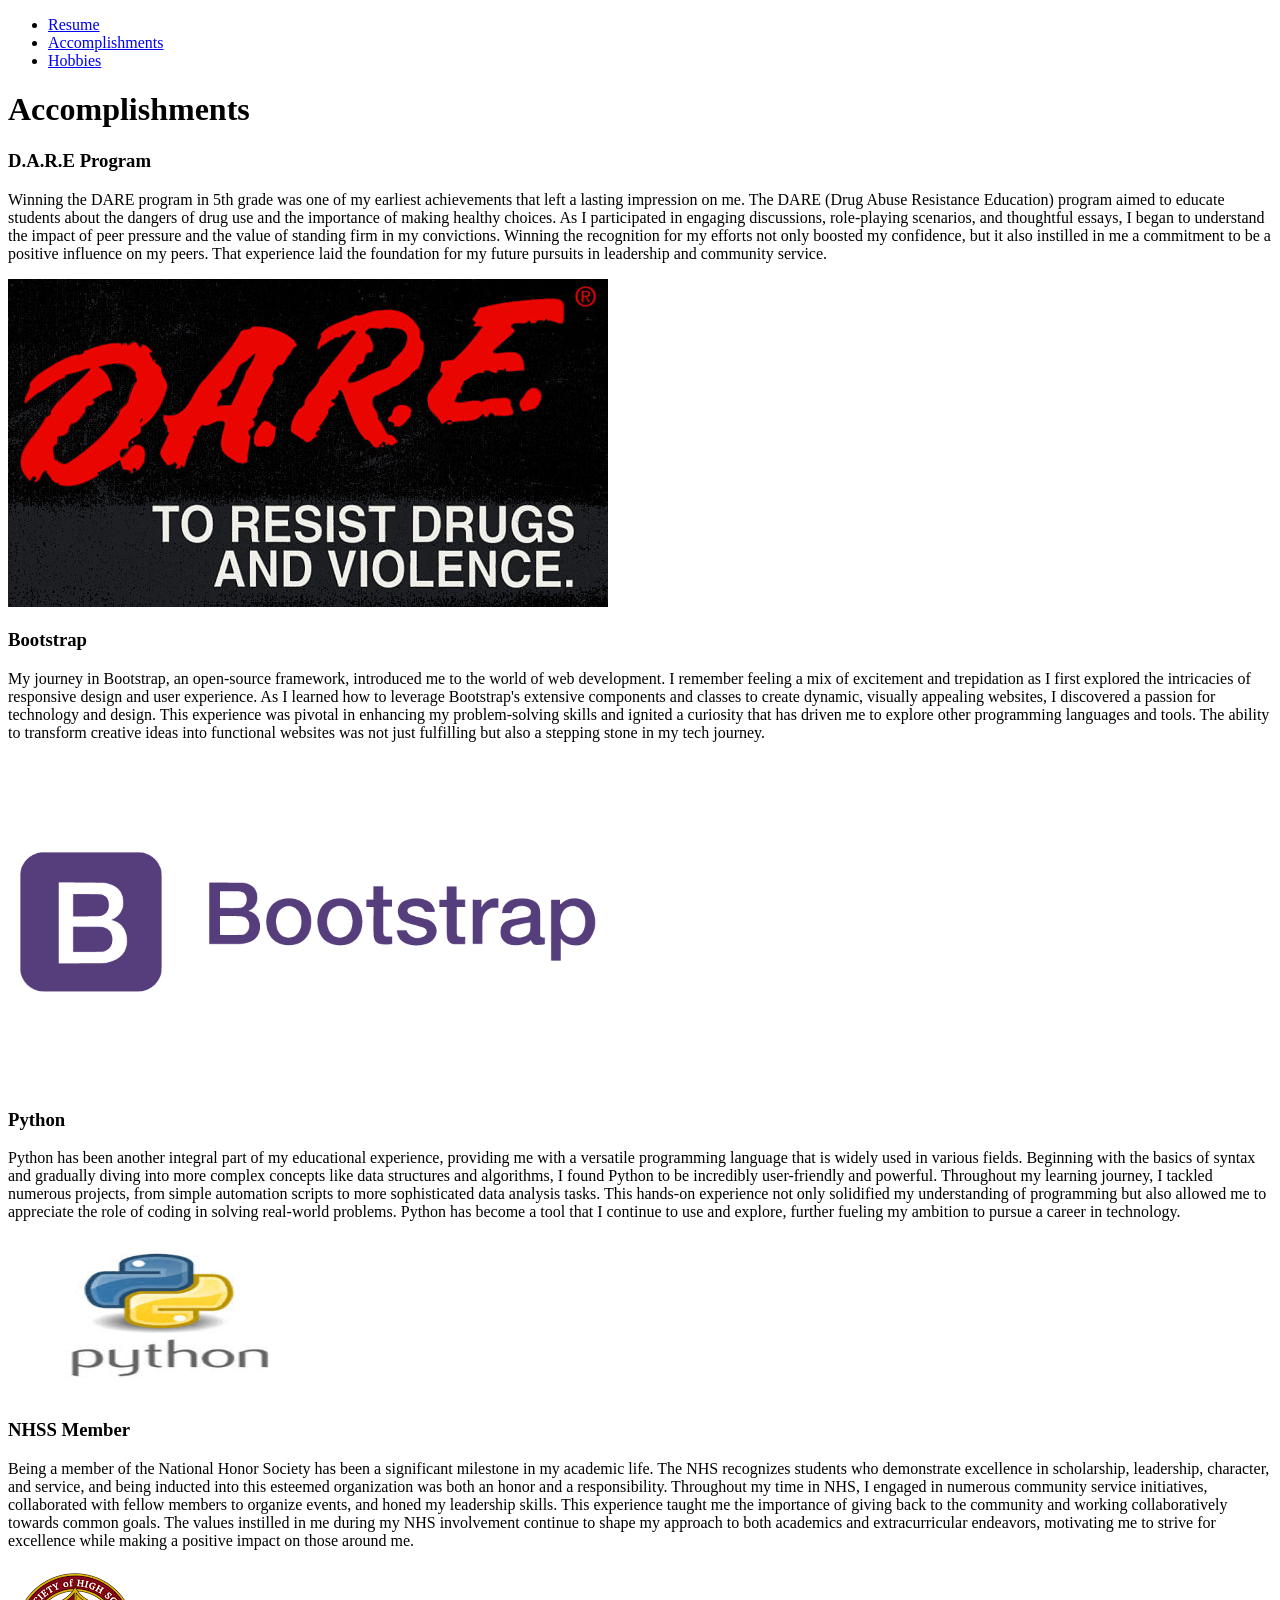
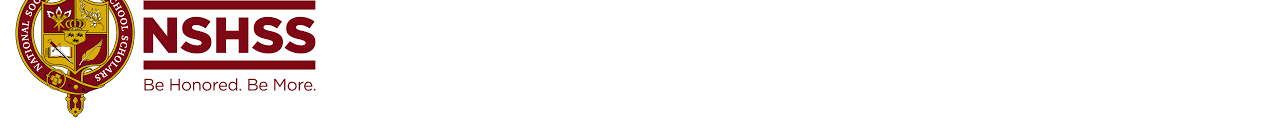
==== accomplishments.html @ 3e303a35 "Update image links and image sizing" ====
<!DOCTYPE html>
<html lang="en">

<head>
  <meta charset="utf-8">
  <title>Accomplishments - Arnisha Mishra</title>
</head>

<body>
  <ul>
    <li><a href="index.html">Resume</a></li>
    <li><a href="accomplishments.html">Accomplishments</a></li>
    <li><a href="hobbies.html">Hobbies</a></li>
  </ul>
  <h1>Accomplishments</h1>

  <section>
    <h3>D.A.R.E Program</h3>
    <p>Winning the DARE program in 5th grade was one of my earliest achievements that left a lasting impression on
      me. The DARE (Drug Abuse Resistance Education) program aimed to educate students about the dangers of drug
      use and the importance of making healthy choices. As I participated in engaging discussions, role-playing
      scenarios, and thoughtful essays, I began to understand the impact of peer pressure and the value of
      standing firm in my convictions. Winning the recognition for my efforts not only boosted my confidence, but
      it also instilled in me a commitment to be a positive influence on my peers. That experience laid the
      foundation for my future pursuits in leadership and community service.</p>
    <img src="images/dare-logo.jpg" alt="Red D.A.R.E logo with a black background" width="600" height="328">
  </section>

  <section>
    <h3>Bootstrap</h3>
    <p>My journey in Bootstrap, an open-source framework, introduced me to the world of web development. I remember
      feeling a mix of excitement and trepidation as I first explored the intricacies of responsive design and
      user experience. As I learned how to leverage Bootstrap's extensive components and classes to create
      dynamic, visually appealing websites, I discovered a passion for technology and design. This experience was
      pivotal in enhancing my problem-solving skills and ignited a curiosity that has driven me to explore other
      programming languages and tools. The ability to transform creative ideas into functional websites was not
      just fulfilling but also a stepping stone in my tech journey.</p>
    <img src="images/bootstrap-logo.jpg" alt="Bootstrap logo featuring a b and a purple box" width="600" height="328">
  </section>

  <section>
    <h3>Python</h3>
    <p>Python has been another integral part of my educational experience, providing me with a versatile programming
      language that is widely used in various fields. Beginning with the basics of syntax and gradually diving
      into more complex concepts like data structures and algorithms, I found Python to be incredibly
      user-friendly and powerful. Throughout my learning journey, I tackled numerous projects, from simple
      automation scripts to more sophisticated data analysis tasks. This hands-on experience not only solidified
      my understanding of programming but also allowed me to appreciate the role of coding in solving real-world
      problems. Python has become a tool that I continue to use and explore, further fueling my ambition to pursue
      a career in technology.</p>
    <img src="images/python-logo.jpg" alt="Python logo featuring two intertwined snakes in blue and yellow" width="318" height="159">
  </section>

  <section>
    <h3>NHSS Member</h3>
    <p>Being a member of the National Honor Society has been a significant milestone in my academic life. The NHS
      recognizes students who demonstrate excellence in scholarship, leadership, character, and service, and being
      inducted into this esteemed organization was both an honor and a responsibility. Throughout my time in NHS,
      I engaged in numerous community service initiatives, collaborated with fellow members to organize events,
      and honed my leadership skills. This experience taught me the importance of giving back to the community and
      working collaboratively towards common goals. The values instilled in me during my NHS involvement continue
      to shape my approach to both academics and extracurricular endeavors, motivating me to strive for excellence
      while making a positive impact on those around me.</p>
    <img src="images/nhss-logo.jpg" alt="NHSS logo with maroon and gold" width="318" height="159">
  </section>

</body>
</html>
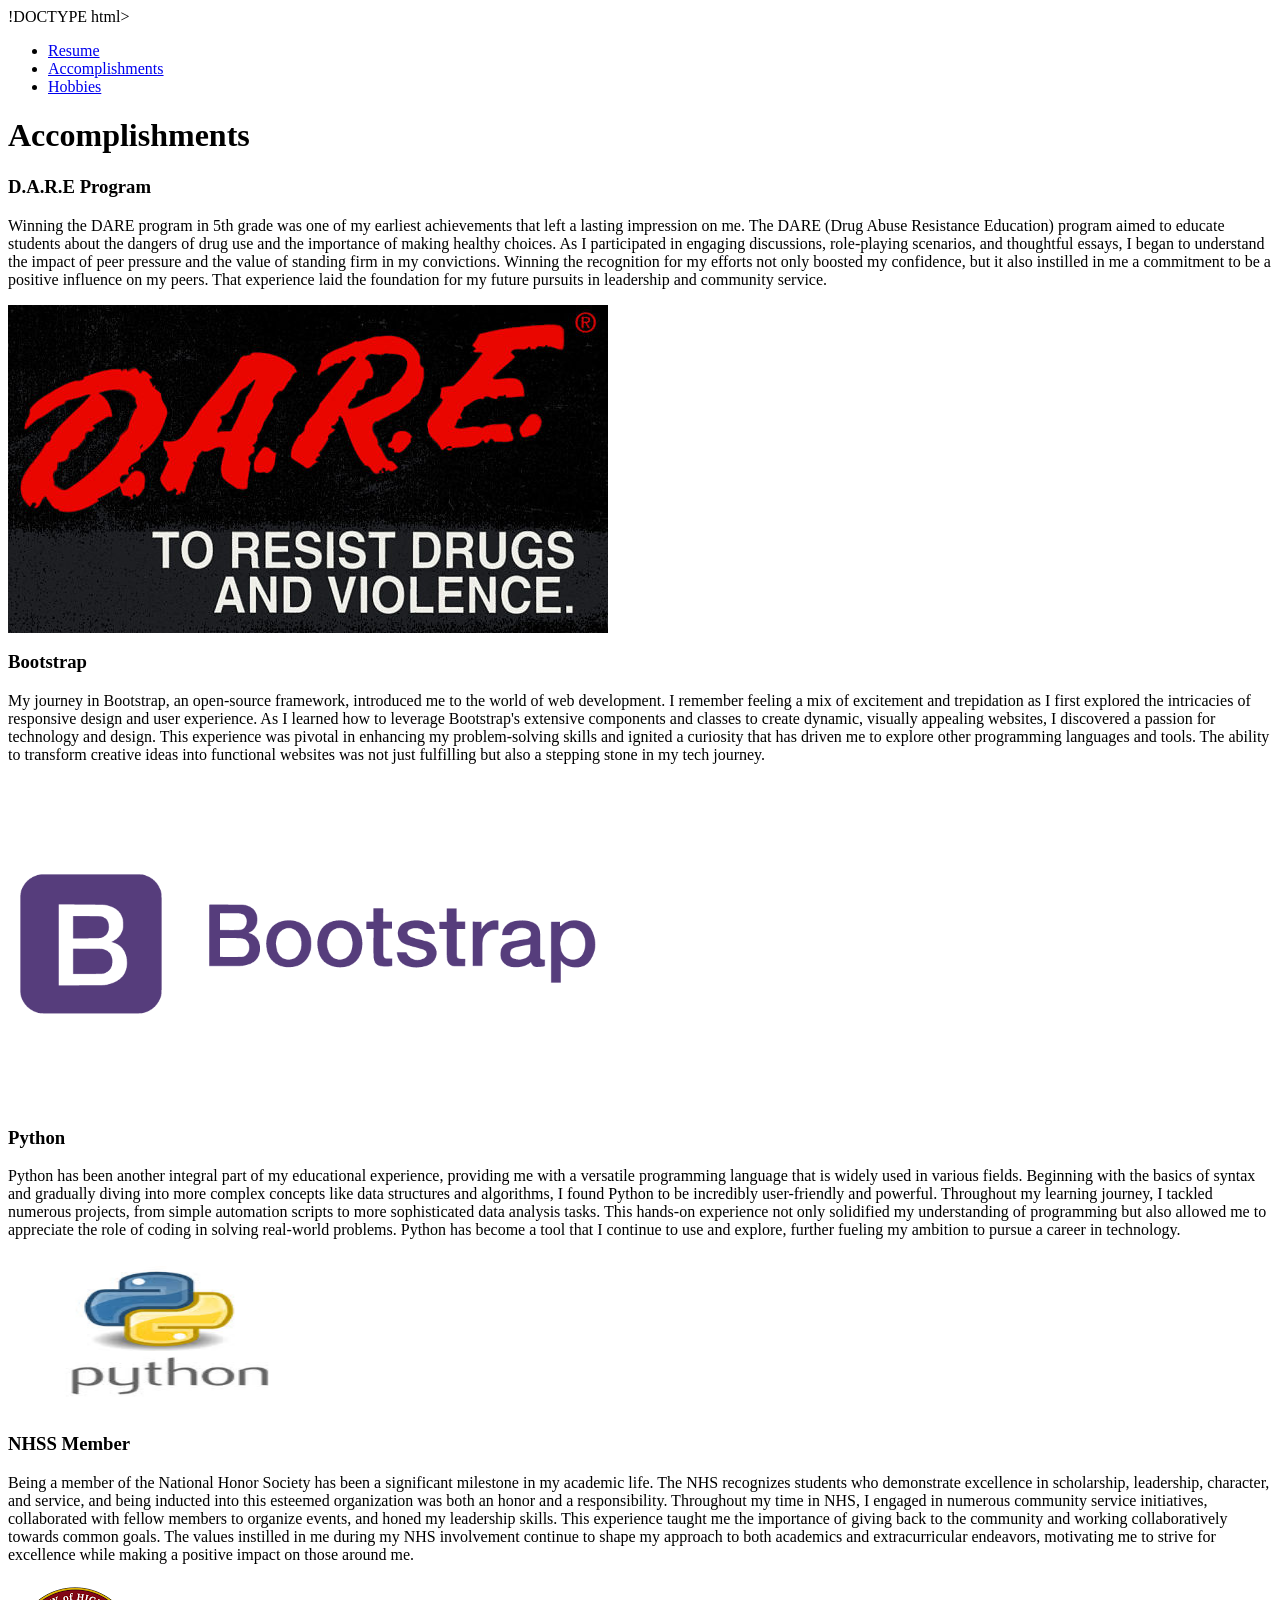
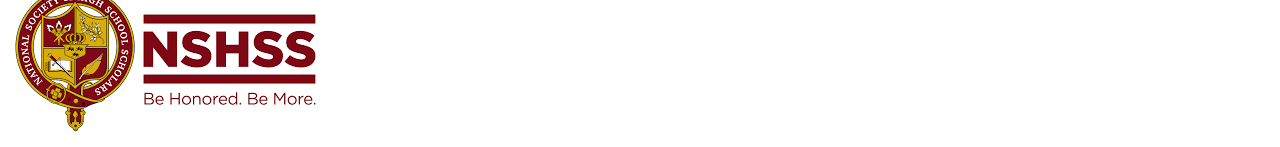
==== commit a9ab54c3: "update formatting" ====
--- a/accomplishments.html
+++ b/accomplishments.html
@@ -1,11 +1,10 @@
-<!DOCTYPE html>
+!DOCTYPE html>
 <html lang="en">
 
 <head>
   <meta charset="utf-8">
   <title>Accomplishments - Arnisha Mishra</title>
 </head>
-
 <body>
   <ul>
     <li><a href="index.html">Resume</a></li>
@@ -48,7 +47,8 @@
       my understanding of programming but also allowed me to appreciate the role of coding in solving real-world
       problems. Python has become a tool that I continue to use and explore, further fueling my ambition to pursue
       a career in technology.</p>
-    <img src="images/python-logo.jpg" alt="Python logo featuring two intertwined snakes in blue and yellow" width="318" height="159">
+    <img src="images/python-logo.jpg" alt="Python logo featuring two intertwined snakes in blue and yellow" width="318"
+      height="159">
   </section>
 
   <section>
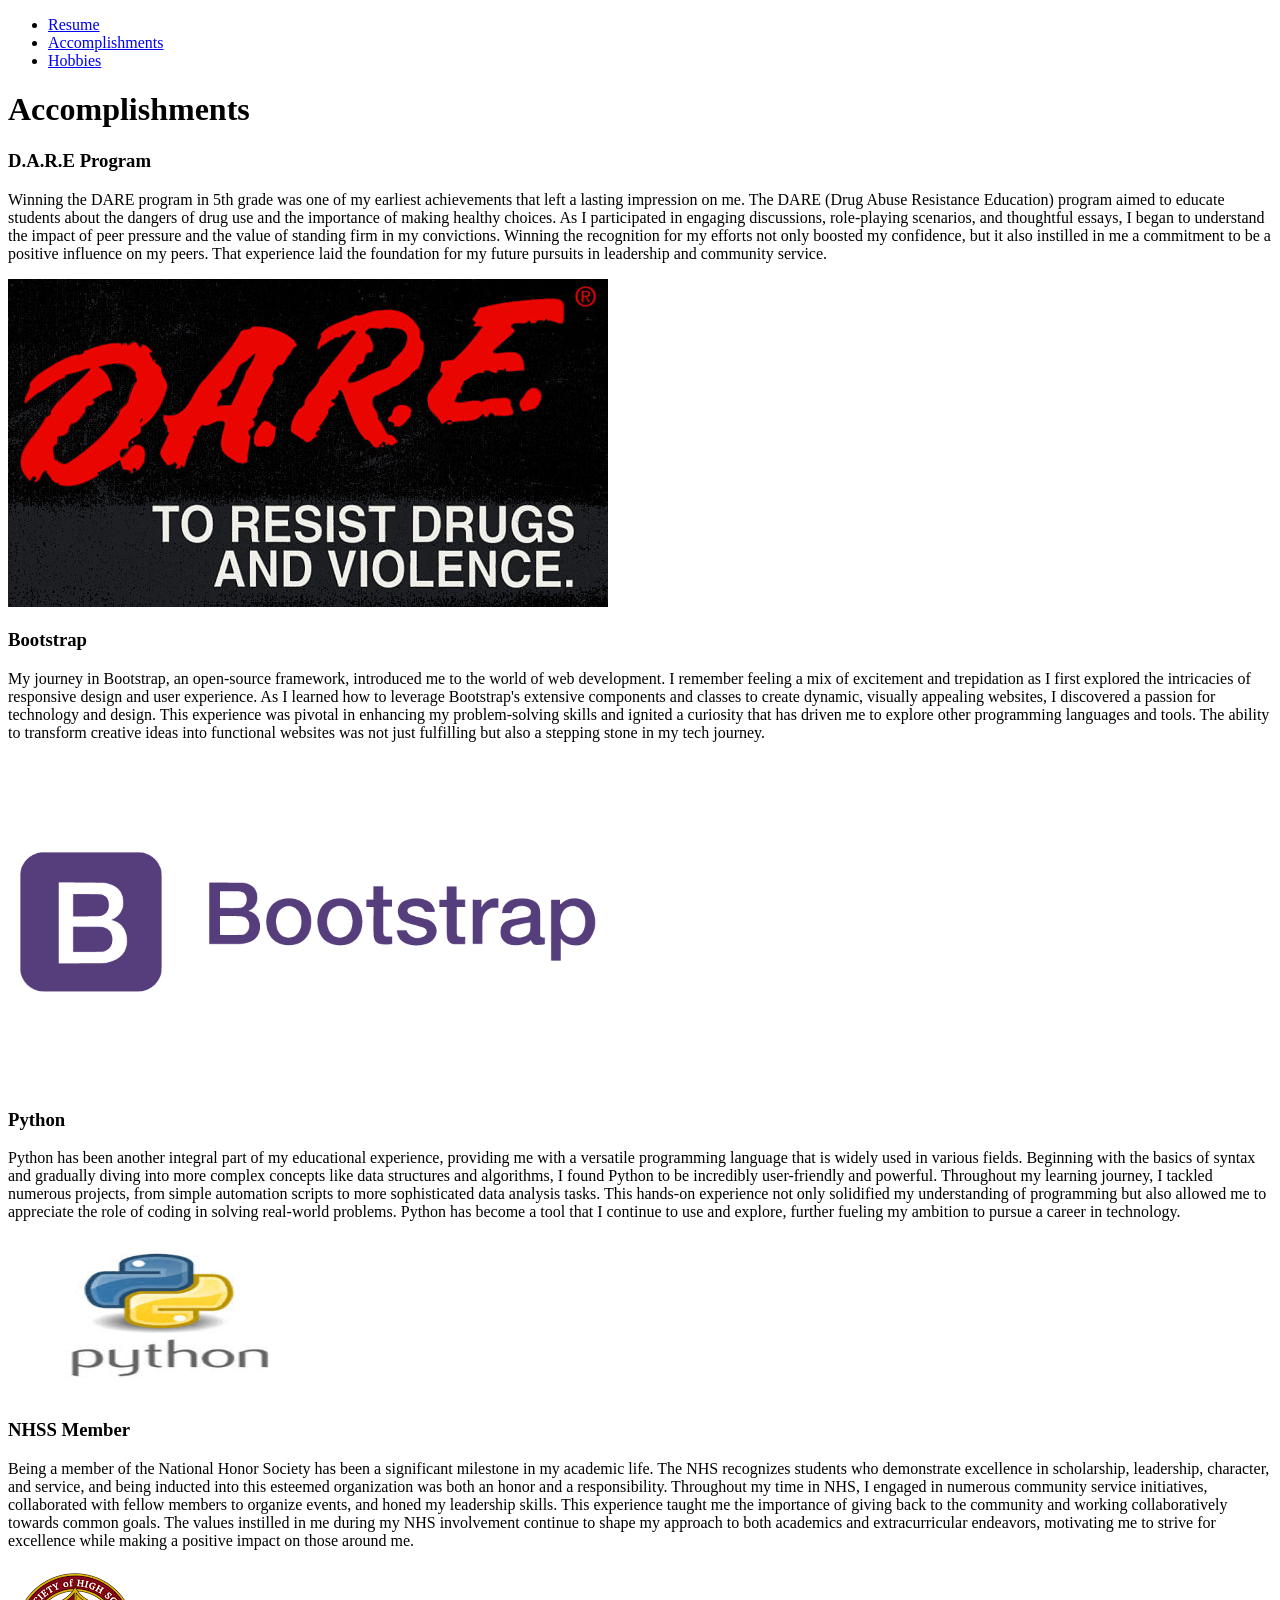
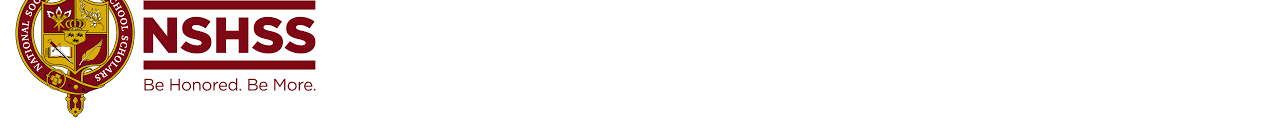
==== commit bccbb57a: "added tag syntax to DOCTYPE" ====
--- a/accomplishments.html
+++ b/accomplishments.html
@@ -1,4 +1,4 @@
-!DOCTYPE html>
+<!DOCTYPE html>
 <html lang="en">
 
 <head>
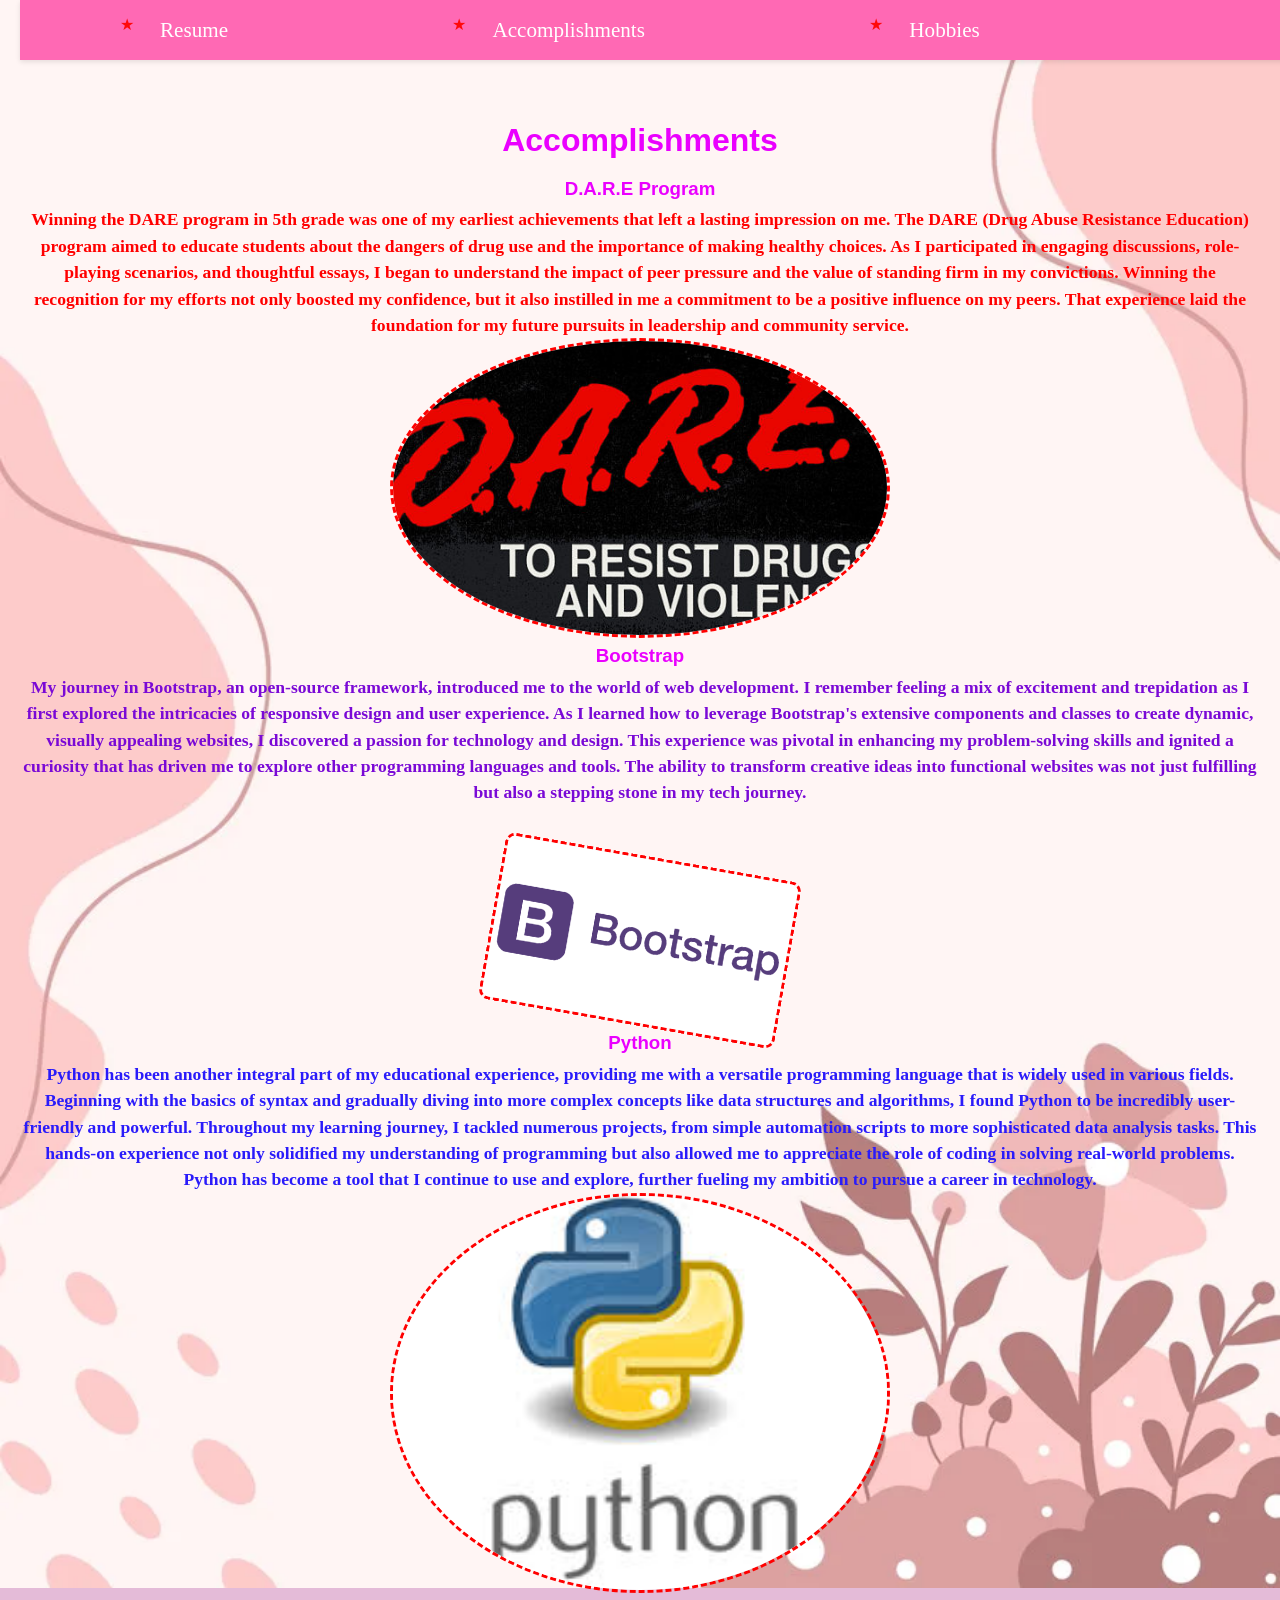
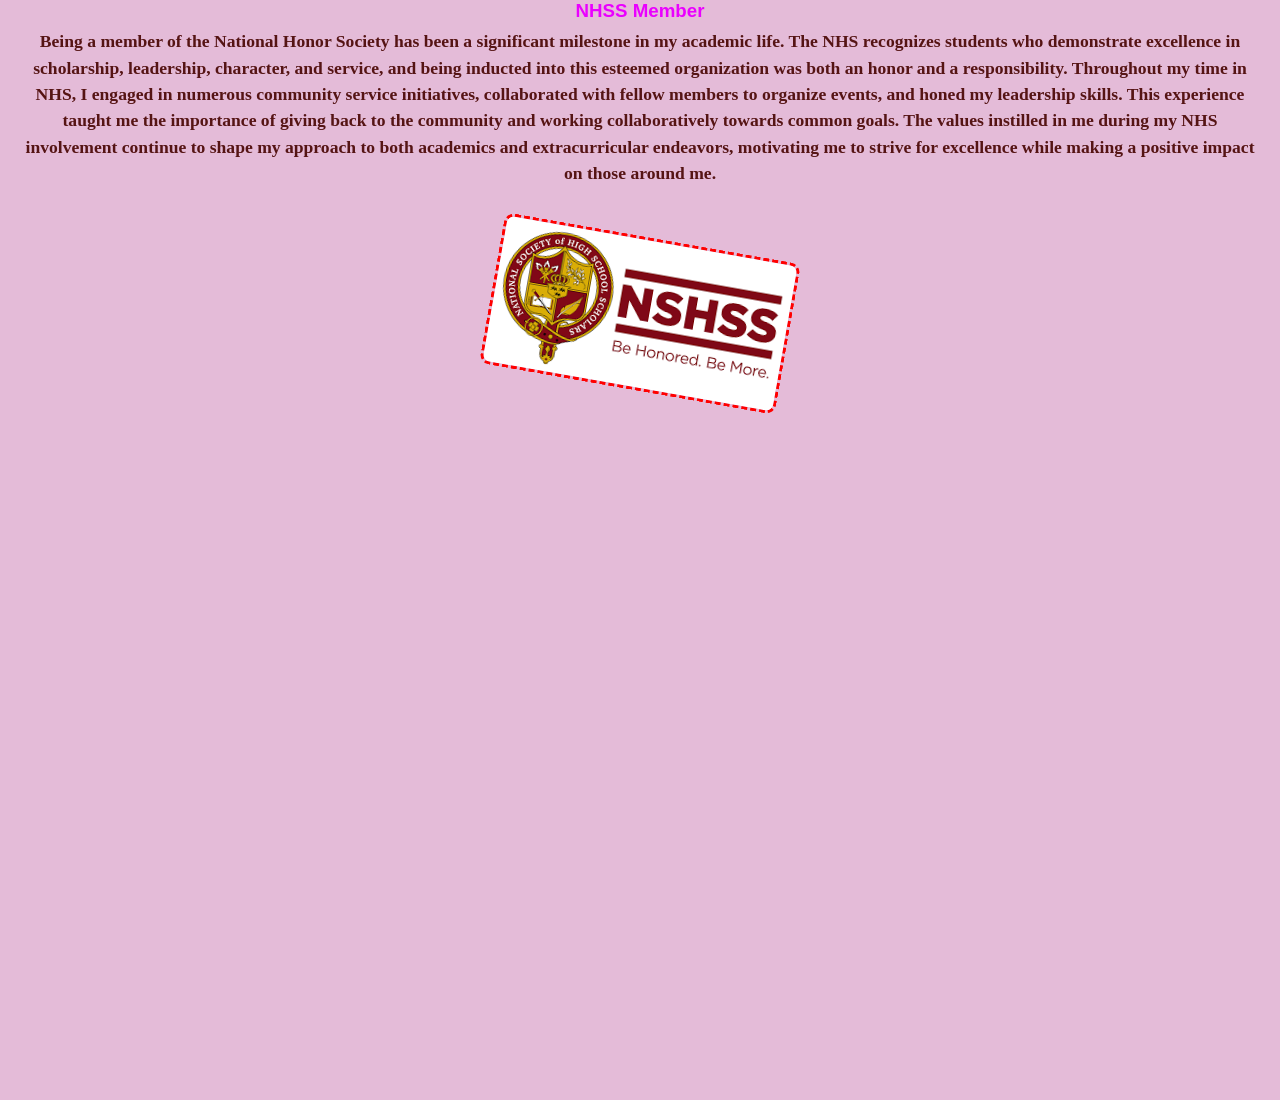
==== commit d5cdb325: "made changes to accomplishment html file" ====
--- a/accomplishments.html
+++ b/accomplishments.html
@@ -4,9 +4,13 @@
 <head>
   <meta charset="utf-8">
   <title>Accomplishments - Arnisha Mishra</title>
+  <link rel="stylesheet" href="css/reset.css">
+  <link rel="stylesheet" href="css/style.css">
+  <link href=' http://fonts.googleapis.com/css?family=Droid+Sans' rel='stylesheet' type='text/css'>
 </head>
-<body>
-  <ul>
+
+<body class="accomplishments-page">
+  <ul class="horizontal-nav">
     <li><a href="index.html">Resume</a></li>
     <li><a href="accomplishments.html">Accomplishments</a></li>
     <li><a href="hobbies.html">Hobbies</a></li>
@@ -15,31 +19,36 @@
 
   <section>
     <h3>D.A.R.E Program</h3>
-    <p>Winning the DARE program in 5th grade was one of my earliest achievements that left a lasting impression on
+    <p class="red-tag">Winning the DARE program in 5th grade was one of my earliest achievements that left a lasting
+      impression on
       me. The DARE (Drug Abuse Resistance Education) program aimed to educate students about the dangers of drug
       use and the importance of making healthy choices. As I participated in engaging discussions, role-playing
       scenarios, and thoughtful essays, I began to understand the impact of peer pressure and the value of
       standing firm in my convictions. Winning the recognition for my efforts not only boosted my confidence, but
       it also instilled in me a commitment to be a positive influence on my peers. That experience laid the
       foundation for my future pursuits in leadership and community service.</p>
-    <img src="images/dare-logo.jpg" alt="Red D.A.R.E logo with a black background" width="600" height="328">
+    <img src="images/dare-logo.jpg" alt="Red D.A.R.E logo with a black background" width="600" height="328"
+      class="dare-circle">
   </section>
 
   <section>
     <h3>Bootstrap</h3>
-    <p>My journey in Bootstrap, an open-source framework, introduced me to the world of web development. I remember
+    <p class="purple-tag">My journey in Bootstrap, an open-source framework, introduced me to the world of web
+      development. I remember
       feeling a mix of excitement and trepidation as I first explored the intricacies of responsive design and
       user experience. As I learned how to leverage Bootstrap's extensive components and classes to create
       dynamic, visually appealing websites, I discovered a passion for technology and design. This experience was
       pivotal in enhancing my problem-solving skills and ignited a curiosity that has driven me to explore other
       programming languages and tools. The ability to transform creative ideas into functional websites was not
       just fulfilling but also a stepping stone in my tech journey.</p>
-    <img src="images/bootstrap-logo.jpg" alt="Bootstrap logo featuring a b and a purple box" width="600" height="328">
+    <img src="images/bootstrap-logo.jpg" alt="Bootstrap logo featuring a b and a purple box" width="600" height="328"
+      class="bootstrap-angled">
   </section>
 
   <section>
     <h3>Python</h3>
-    <p>Python has been another integral part of my educational experience, providing me with a versatile programming
+    <p class="blue-tag">Python has been another integral part of my educational experience, providing me with a
+      versatile programming
       language that is widely used in various fields. Beginning with the basics of syntax and gradually diving
       into more complex concepts like data structures and algorithms, I found Python to be incredibly
       user-friendly and powerful. Throughout my learning journey, I tackled numerous projects, from simple
@@ -48,12 +57,13 @@
       problems. Python has become a tool that I continue to use and explore, further fueling my ambition to pursue
       a career in technology.</p>
     <img src="images/python-logo.jpg" alt="Python logo featuring two intertwined snakes in blue and yellow" width="318"
-      height="159">
+      class="python-circle" height="159">
   </section>
 
   <section>
     <h3>NHSS Member</h3>
-    <p>Being a member of the National Honor Society has been a significant milestone in my academic life. The NHS
+    <p class="maroon-tag">Being a member of the National Honor Society has been a significant milestone in my academic
+      life. The NHS
       recognizes students who demonstrate excellence in scholarship, leadership, character, and service, and being
       inducted into this esteemed organization was both an honor and a responsibility. Throughout my time in NHS,
       I engaged in numerous community service initiatives, collaborated with fellow members to organize events,
@@ -61,8 +71,9 @@
       working collaboratively towards common goals. The values instilled in me during my NHS involvement continue
       to shape my approach to both academics and extracurricular endeavors, motivating me to strive for excellence
       while making a positive impact on those around me.</p>
-    <img src="images/nhss-logo.jpg" alt="NHSS logo with maroon and gold" width="318" height="159">
+    <img src="images/nhss-logo.jpg" alt="NHSS logo with maroon and gold" width="318" height="159" class="nhss-angled">
   </section>
 
 </body>
-</html>
+
+</html>
--- a/css/style.css
+++ b/css/style.css
@@ -0,0 +1,210 @@
+a {
+  color: hotpink;
+}
+
+body {
+  font-family: Arial, sans-serif;
+  background-color: #e4bbd8;
+  color: #fd0ad5;
+  margin: 0;
+  padding: 20px;
+  line-height: 1.9;
+}
+
+h1 {
+  margin-top: 90px
+}
+
+h1,
+h3 {
+  color: rgb(234, 0, 255);
+  font-family: 'Roboto', sans-serif;
+  text-align: center;
+  line-height: 1.9;
+}
+
+h2 {
+  text-align: left;
+}
+
+p {
+  line-height: 1.5;
+  color: rgb(255, 9, 222);
+  font-family: 'Merriweather', serif;
+  font-size: 1.1em;
+  text-align: center;
+}
+
+ul {
+  list-style-type: none;
+  padding: 0;
+}
+
+ul li {
+  position: relative;
+  padding-left: 20px;
+  font-family: 'Merriweather', serif;
+  font-size: 1.1em;
+  text-align: center;
+}
+
+ul li::before {
+  content: '★';
+  color: rgb(255, 9, 9);
+  position: absolute;
+  left: 0;
+  font-size: 0.9em;
+}
+
+img {
+  border: 3px dashed rgb(255, 0, 0);
+  border-radius: 10px;
+}
+
+.horizontal-nav {
+  background-color: hotpink;
+  padding: 10px 0;
+  position: fixed;
+  top: 0;
+  width: 100%;
+  z-index: 1000;
+  box-shadow: 0 2px 5px rgba(0, 0, 0, 0.1);
+}
+
+.horizontal-nav li {
+  display: inline-block;
+  margin: 0 100px;
+}
+
+.horizontal-nav li a {
+  font-family: 'Merriweather', serif;
+  height: 60px;
+  font-size: 1.2em;
+  color: white;
+  text-decoration: none;
+  padding: 10px 20px;
+}
+
+.horizontal-nav li a:hover {
+  background-color: #fff;
+  color: hotpink;
+  border-radius: 5px;
+}
+
+.hobbies-page ul li {
+  text-align: left;
+}
+
+.hobbies-page p {
+  text-align: left;
+}
+
+.red-tag {
+  color: red;
+  font-weight: bold;
+}
+
+.accomplishments-page {
+  background-image: url('/images/background.jpg');
+  background-size: cover;
+  background-position: center;
+  background-repeat: no-repeat;
+  height: 300vh;
+}
+
+.dare-circle {
+  width: 500px;
+  height: 300px;
+  border-radius: 50%;
+  object-fit: cover;
+  display: block;
+  margin-left: auto;
+  margin-right: auto;
+}
+
+.bootstrap-angled {
+  width: 300px;
+  height: auto;
+  transform: rotate(10deg);
+  object-fit: cover;
+  margin-top: 50px;
+  display: block;
+  margin-left: auto;
+  margin-right: auto;
+}
+
+.purple-tag {
+  color: rgb(122, 9, 214);
+  font-weight: bold;
+}
+
+.python-circle {
+  width: 500px;
+  height: 400px;
+  border-radius: 50%;
+  object-fit: cover;
+  display: block;
+  margin-left: auto;
+  margin-right: auto;
+}
+
+.blue-tag {
+  color: rgb(42, 27, 250);
+  font-weight: bold;
+}
+
+.nhss-angled {
+  width: 300px;
+  height: auto;
+  transform: rotate(10deg);
+  object-fit: cover;
+  margin-top: 50px;
+  display: block;
+  margin-left: auto;
+  margin-right: auto;
+}
+
+.maroon-tag {
+  color: rgb(85, 20, 20);
+  font-weight: bold;
+}
+
+.index-page {
+  background-image: url('/images/pink-stars.jpg');
+  background-size: cover;
+  background-position: center;
+  background-repeat: no-repeat;
+  height: 300vh;
+}
+
+.video-container {
+  position: relative;
+  display: inline-block;
+  padding: 5px;
+  border: 5px solid #fd0ad5;
+  margin: 60px;
+}
+
+.video-container::before {
+  content: "";
+  position: absolute;
+  top: -8px;
+  left: -8px;
+  right: -8px;
+  bottom: -8px;
+  border: 3px solid #000;
+}
+
+.video {
+  width: 100%;
+  height: auto;
+  border: none;
+}
+
+.hobbies-page {
+  background-image: url('/images/babypink.jpg');
+  background-size: cover;
+  background-position: center;
+  background-repeat: no-repeat;
+  height: 300vh;
+}
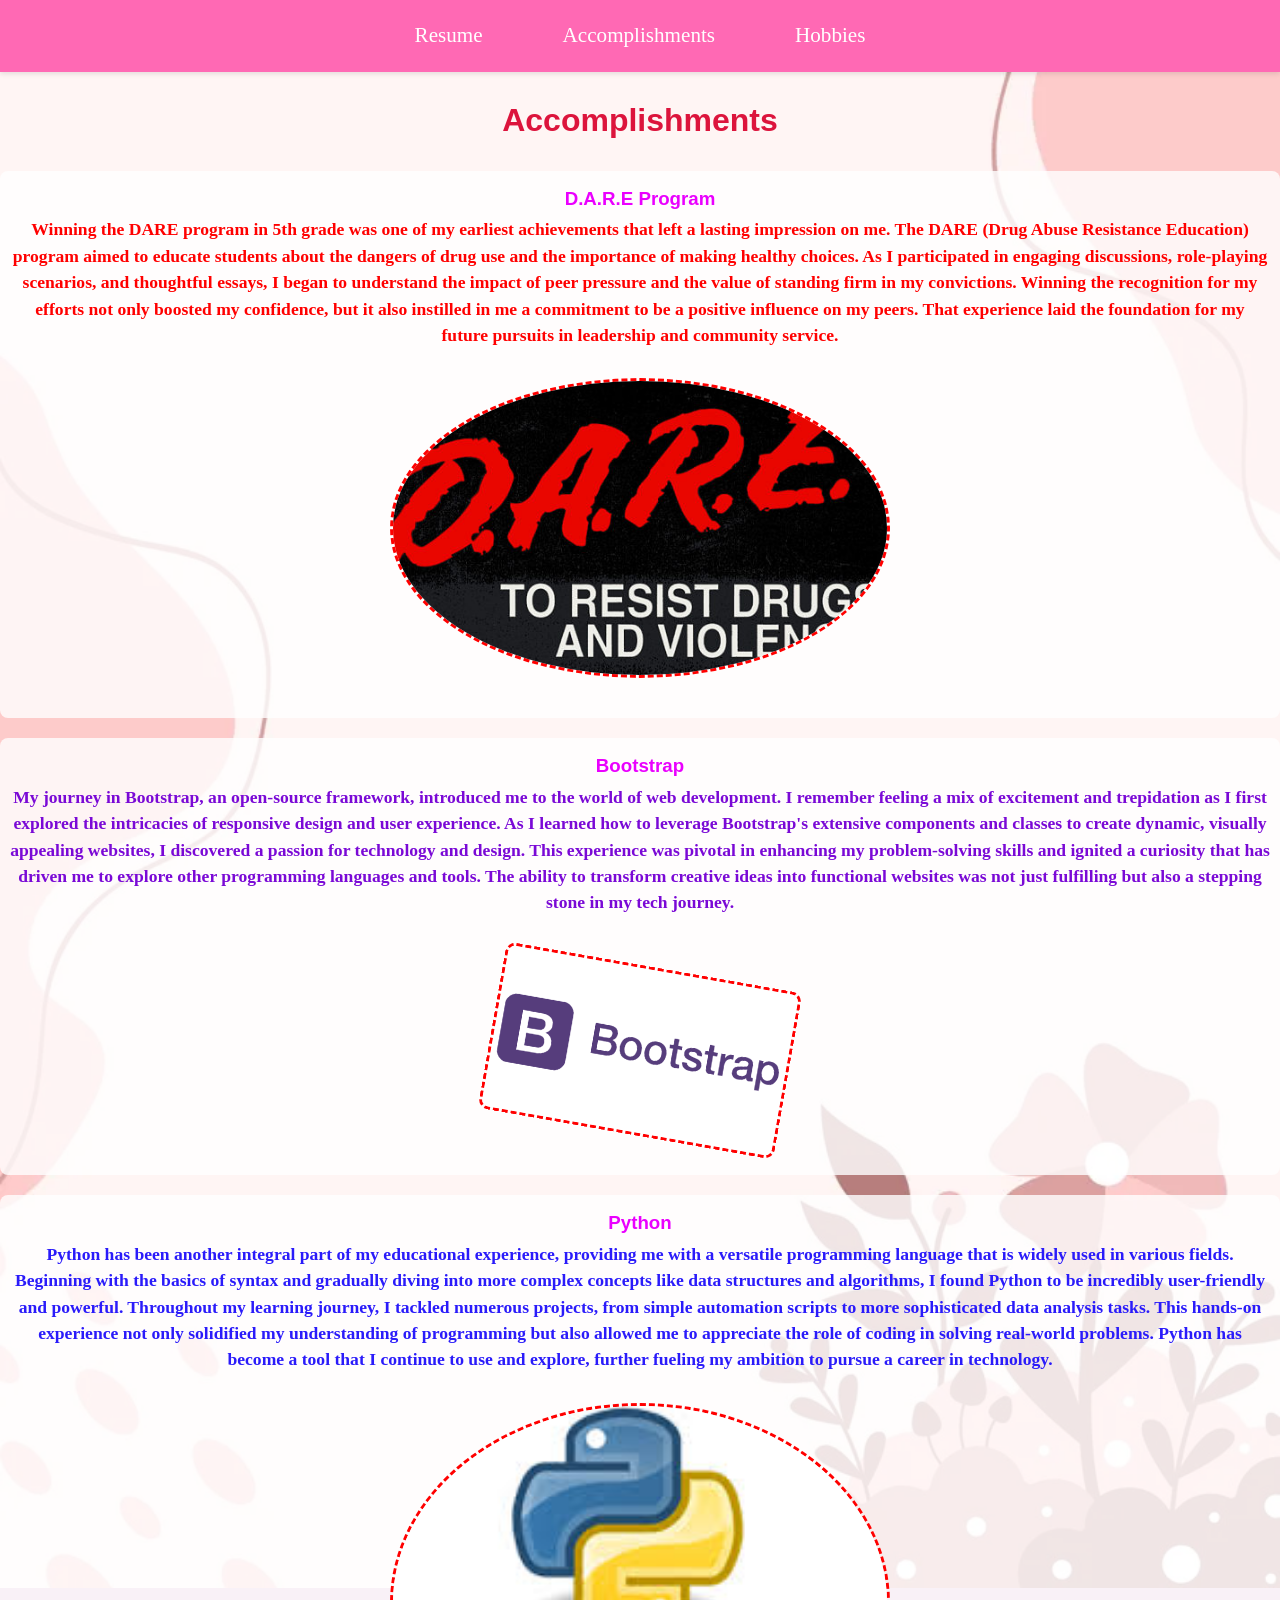
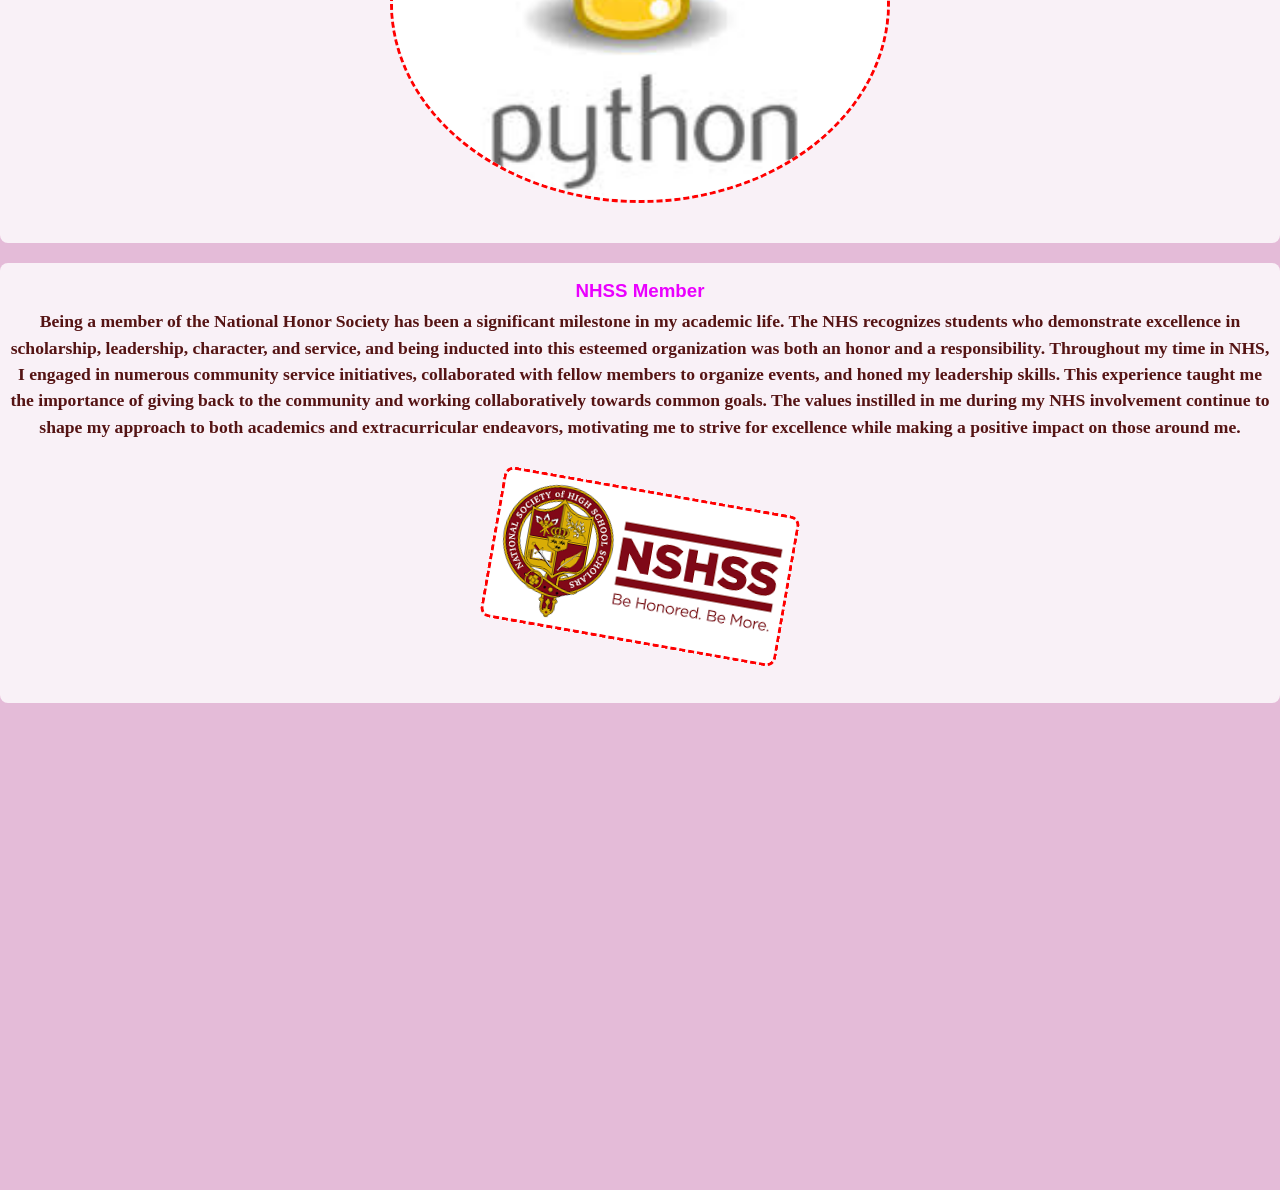
==== commit f4b99f3f: "removed width and height html style elements and changed list tags to paragraph tags with div class" ====
--- a/accomplishments.html
+++ b/accomplishments.html
@@ -10,11 +10,11 @@
 </head>
 
 <body class="accomplishments-page">
-  <ul class="horizontal-nav">
-    <li><a href="index.html">Resume</a></li>
-    <li><a href="accomplishments.html">Accomplishments</a></li>
-    <li><a href="hobbies.html">Hobbies</a></li>
-  </ul>
+  <div class="horizontal-nav">
+    <p><a href="index.html">Resume</a></p>
+    <p><a href="accomplishments.html">Accomplishments</a></p>
+    <p><a href="hobbies.html">Hobbies</a></p>
+  </div>
   <h1>Accomplishments</h1>
 
   <section>
@@ -27,8 +27,7 @@
       standing firm in my convictions. Winning the recognition for my efforts not only boosted my confidence, but
       it also instilled in me a commitment to be a positive influence on my peers. That experience laid the
       foundation for my future pursuits in leadership and community service.</p>
-    <img src="images/dare-logo.jpg" alt="Red D.A.R.E logo with a black background" width="600" height="328"
-      class="dare-circle">
+    <img src="images/dare-logo.jpg" alt="Red D.A.R.E logo with a black background" class="dare-circle">
   </section>
 
   <section>
@@ -41,8 +40,7 @@
       pivotal in enhancing my problem-solving skills and ignited a curiosity that has driven me to explore other
       programming languages and tools. The ability to transform creative ideas into functional websites was not
       just fulfilling but also a stepping stone in my tech journey.</p>
-    <img src="images/bootstrap-logo.jpg" alt="Bootstrap logo featuring a b and a purple box" width="600" height="328"
-      class="bootstrap-angled">
+    <img src="images/bootstrap-logo.jpg" alt="Bootstrap logo featuring a b and a purple box" class="bootstrap-angled">
   </section>
 
   <section>
@@ -56,8 +54,8 @@
       my understanding of programming but also allowed me to appreciate the role of coding in solving real-world
       problems. Python has become a tool that I continue to use and explore, further fueling my ambition to pursue
       a career in technology.</p>
-    <img src="images/python-logo.jpg" alt="Python logo featuring two intertwined snakes in blue and yellow" width="318"
-      class="python-circle" height="159">
+    <img src="images/python-logo.jpg" alt="Python logo featuring two intertwined snakes in blue and yellow"
+      class="python-circle">
   </section>
 
   <section>
@@ -71,7 +69,7 @@
       working collaboratively towards common goals. The values instilled in me during my NHS involvement continue
       to shape my approach to both academics and extracurricular endeavors, motivating me to strive for excellence
       while making a positive impact on those around me.</p>
-    <img src="images/nhss-logo.jpg" alt="NHSS logo with maroon and gold" width="318" height="159" class="nhss-angled">
+    <img src="images/nhss-logo.jpg" alt="NHSS logo with maroon and gold" class="nhss-angled">
   </section>
 
 </body>
--- a/css/style.css
+++ b/css/style.css
@@ -3,22 +3,26 @@
 }
 
 body {
-  font-family: Arial, sans-serif;
+  font-family: Arial, Helvetica, sans-serif;
   background-color: #e4bbd8;
   color: #fd0ad5;
   margin: 0;
   padding: 20px;
   line-height: 1.9;
+  list-style-type: none;
+  padding: 0;
+  margin: 0;
 }
 
 h1 {
-  margin-top: 90px
-}
-
-h1,
+  margin-top: 90px;
+  color: crimson;
+  text-align: center;
+}
+
 h3 {
   color: rgb(234, 0, 255);
-  font-family: 'Roboto', sans-serif;
+  font-family: 'Roboto', Arial, sans-serif;
   text-align: center;
   line-height: 1.9;
 }
@@ -30,7 +34,7 @@
 p {
   line-height: 1.5;
   color: rgb(255, 9, 222);
-  font-family: 'Merriweather', serif;
+  font-family: 'Merriweather', Georgia, serif;
   font-size: 1.1em;
   text-align: center;
 }
@@ -43,22 +47,24 @@
 ul li {
   position: relative;
   padding-left: 20px;
-  font-family: 'Merriweather', serif;
+  font-family: 'Merriweather', Georgia, serif;
   font-size: 1.1em;
   text-align: center;
 }
 
 ul li::before {
-  content: '★';
+  content: '';
   color: rgb(255, 9, 9);
+  position: relative;
+  left: 0;
   position: absolute;
-  left: 0;
   font-size: 0.9em;
 }
 
 img {
   border: 3px dashed rgb(255, 0, 0);
   border-radius: 10px;
+  float: center;
 }
 
 .horizontal-nav {
@@ -69,26 +75,34 @@
   width: 100%;
   z-index: 1000;
   box-shadow: 0 2px 5px rgba(0, 0, 0, 0.1);
-}
-
-.horizontal-nav li {
-  display: inline-block;
-  margin: 0 100px;
-}
-
-.horizontal-nav li a {
-  font-family: 'Merriweather', serif;
-  height: 60px;
+  display: flex;
+  justify-content: center;
+  gap: 40px;/
+}
+
+.horizontal-nav a {
+  font-family: 'Merriweather', Georgia, serif;
   font-size: 1.2em;
   color: white;
   text-decoration: none;
   padding: 10px 20px;
-}
-
-.horizontal-nav li a:hover {
+  display: grid;
+  place-items: center;
+}
+
+section {
+  clear: both;
+  margin: 20px 0;
+  padding: 10px;
+  background-color: rgba(255, 255, 255, 0.8);
+  border-radius: 8px;
+}
+
+.horizontal-nav a:hover {
   background-color: #fff;
   color: hotpink;
   border-radius: 5px;
+  text-align: center;
 }
 
 .hobbies-page ul li {
@@ -96,7 +110,7 @@
 }
 
 .hobbies-page p {
-  text-align: left;
+  align-items: left;
 }
 
 .red-tag {
@@ -105,7 +119,7 @@
 }
 
 .accomplishments-page {
-  background-image: url('/images/background.jpg');
+  background-image: url('../images/background.jpg');
   background-size: cover;
   background-position: center;
   background-repeat: no-repeat;
@@ -118,19 +132,25 @@
   border-radius: 50%;
   object-fit: cover;
   display: block;
-  margin-left: auto;
-  margin-right: auto;
+  margin-top: 30px;
+  margin-bottom: 30px;
+  margin-left: auto;
+  margin-right: auto;
+  float: center;
 }
 
 .bootstrap-angled {
+  height: auto;
+  transform: rotate(10deg);
+  object-fit: cover;
+  margin-top: 50px;
+  margin-bottom: 30px;
+  display: block;
+  margin-left: auto;
+  margin-right: auto;
   width: 300px;
   height: auto;
-  transform: rotate(10deg);
-  object-fit: cover;
-  margin-top: 50px;
-  display: block;
-  margin-left: auto;
-  margin-right: auto;
+  float: center;
 }
 
 .purple-tag {
@@ -144,8 +164,11 @@
   border-radius: 50%;
   object-fit: cover;
   display: block;
-  margin-left: auto;
-  margin-right: auto;
+  margin-top: 30px;
+  margin-left: auto;
+  margin-right: auto;
+  margin-bottom: 30px;
+  float: center;
 }
 
 .blue-tag {
@@ -159,9 +182,11 @@
   transform: rotate(10deg);
   object-fit: cover;
   margin-top: 50px;
-  display: block;
-  margin-left: auto;
-  margin-right: auto;
+  margin-bottom: 50px;
+  display: block;
+  margin-left: auto;
+  margin-right: auto;
+  float: center;
 }
 
 .maroon-tag {
@@ -170,7 +195,7 @@
 }
 
 .index-page {
-  background-image: url('/images/pink-stars.jpg');
+  background-image: url('../images/pink-stars.jpg');
   background-size: cover;
   background-position: center;
   background-repeat: no-repeat;
@@ -202,7 +227,7 @@
 }
 
 .hobbies-page {
-  background-image: url('/images/babypink.jpg');
+  background-image: url('../images/babypink.jpg');
   background-size: cover;
   background-position: center;
   background-repeat: no-repeat;
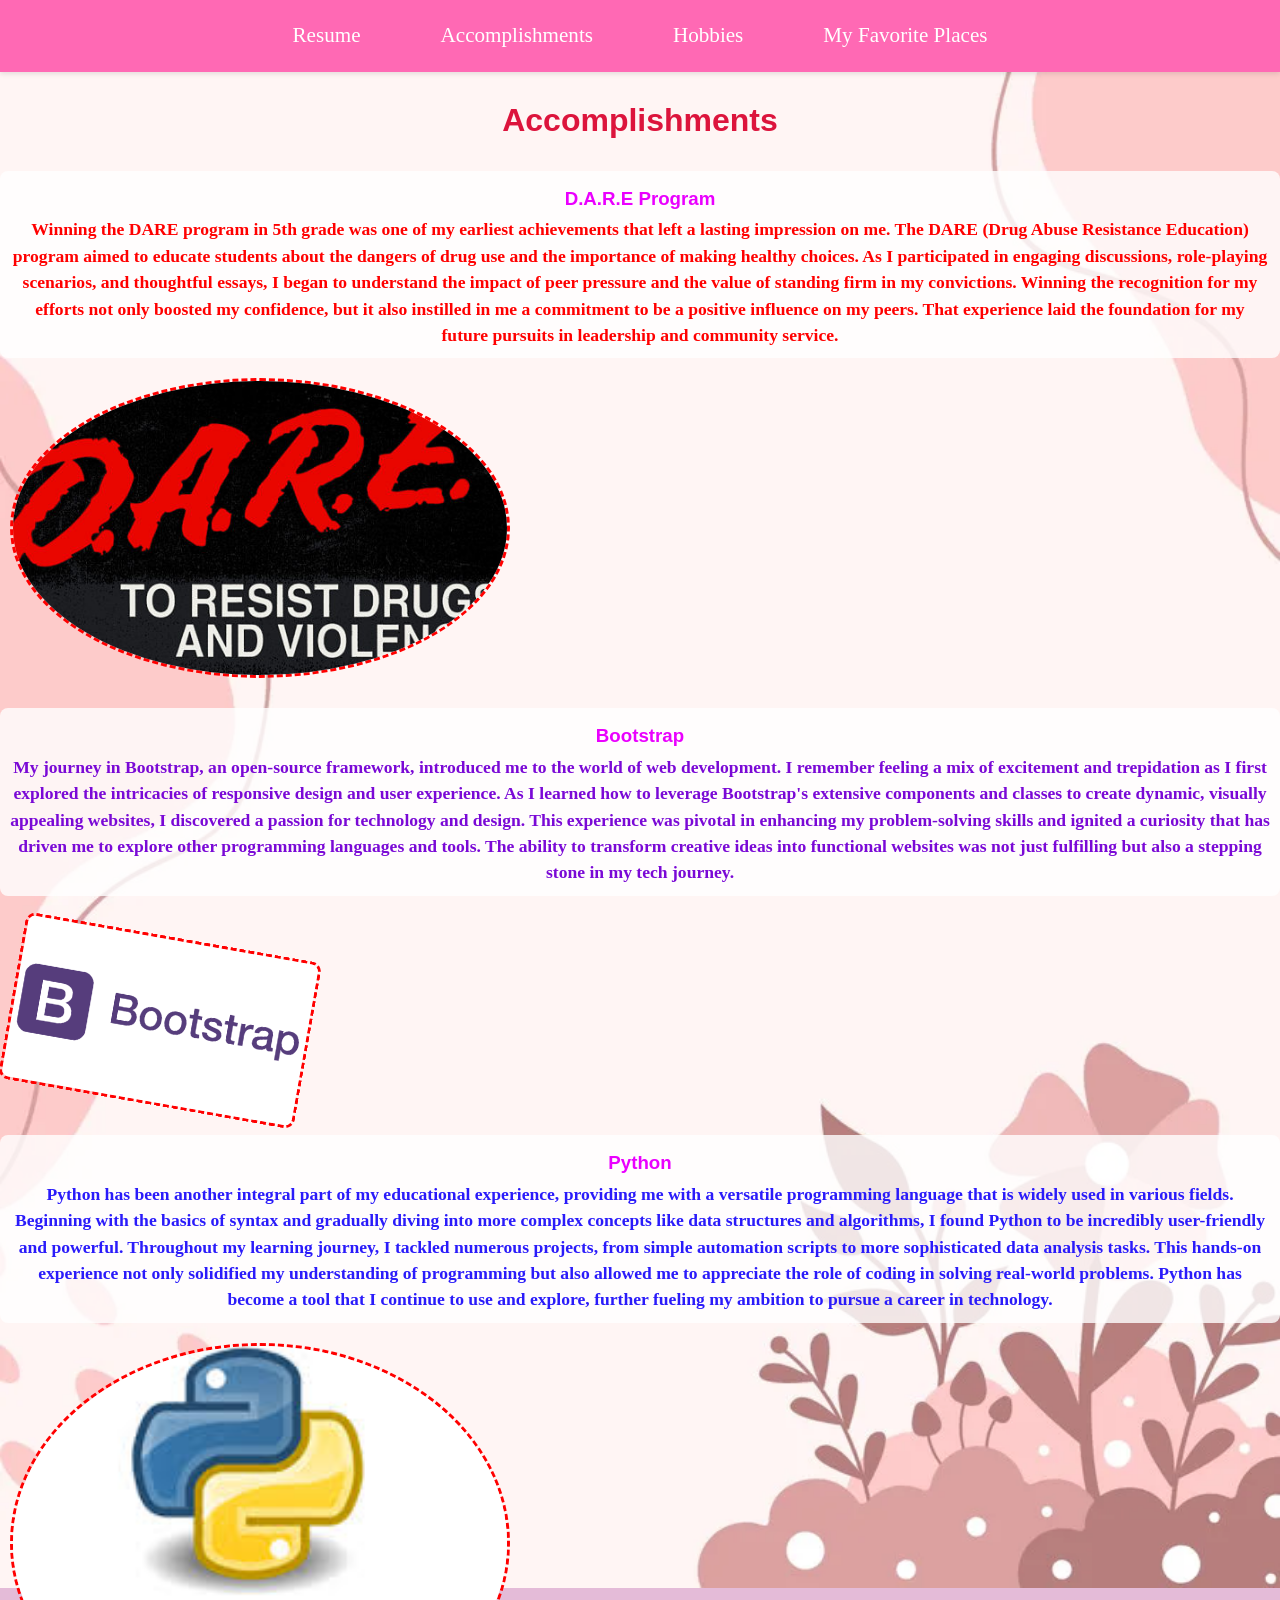
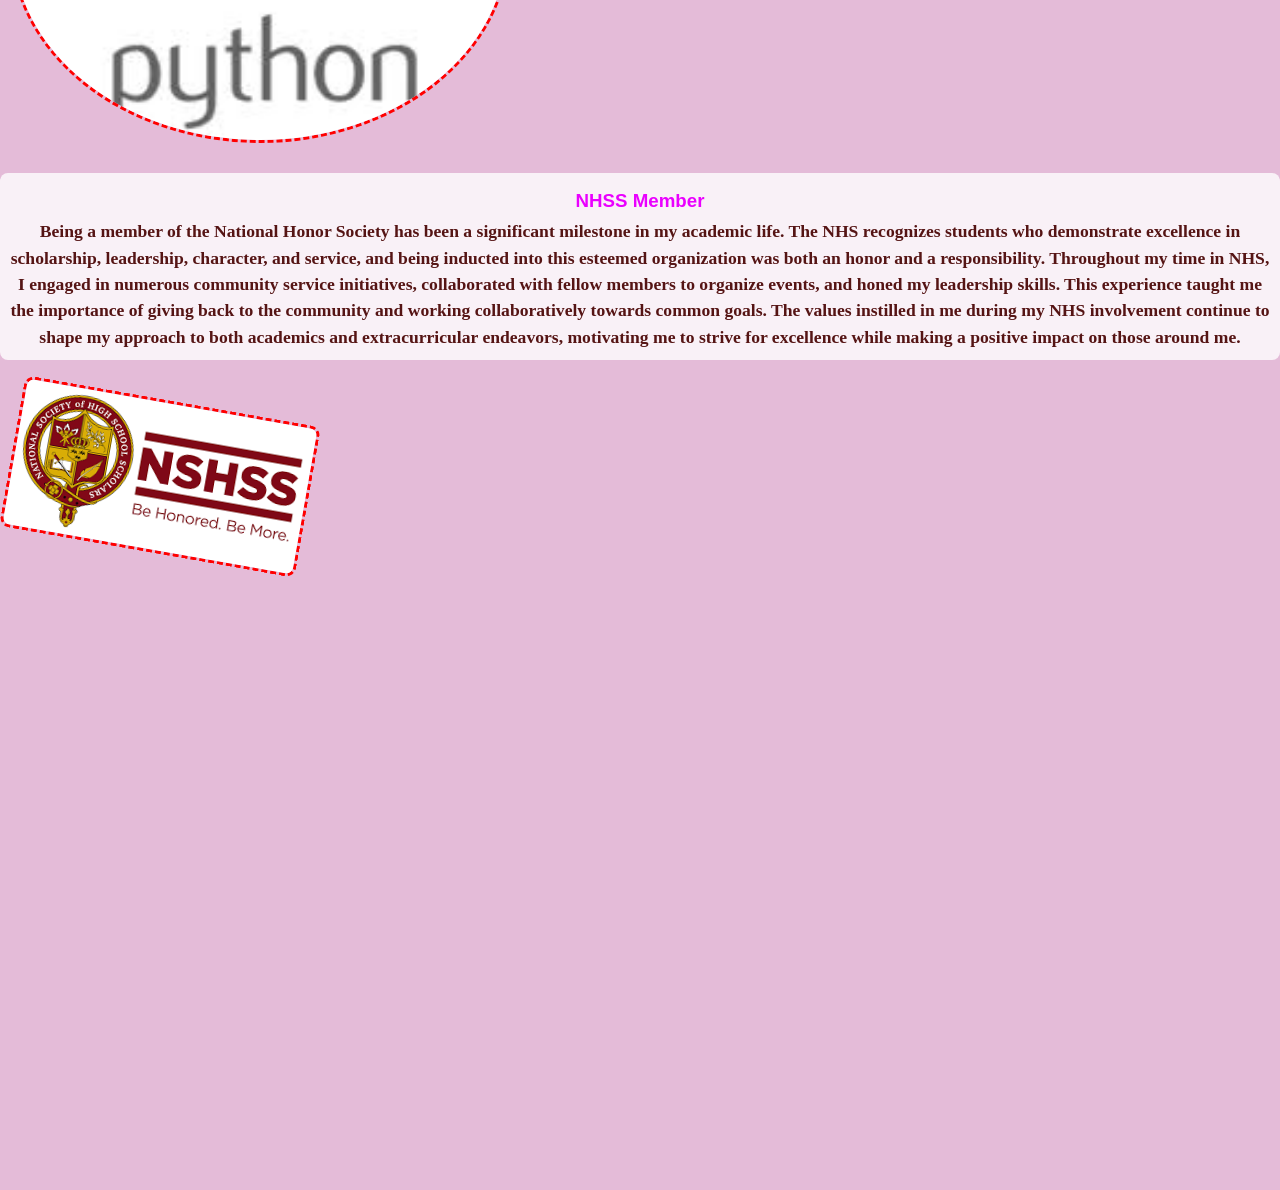
==== commit 86d708d5: "removed extra / from js path" ====
--- a/accomplishments.html
+++ b/accomplishments.html
@@ -7,6 +7,7 @@
   <link rel="stylesheet" href="css/reset.css">
   <link rel="stylesheet" href="css/style.css">
   <link href=' http://fonts.googleapis.com/css?family=Droid+Sans' rel='stylesheet' type='text/css'>
+  <script src="../js/scripts.js" defer></script> 
 </head>
 
 <body class="accomplishments-page">
@@ -14,6 +15,7 @@
     <p><a href="index.html">Resume</a></p>
     <p><a href="accomplishments.html">Accomplishments</a></p>
     <p><a href="hobbies.html">Hobbies</a></p>
+    <p><a href="api.html">My Favorite Places</a></p>
   </div>
   <h1>Accomplishments</h1>
 
--- a/css/style.css
+++ b/css/style.css
@@ -28,7 +28,7 @@
 }
 
 h2 {
-  text-align: left;
+  text-align: center;
 }
 
 p {
@@ -64,7 +64,7 @@
 img {
   border: 3px dashed rgb(255, 0, 0);
   border-radius: 10px;
-  float: center;
+  float: left;
 }
 
 .horizontal-nav {
@@ -77,7 +77,7 @@
   box-shadow: 0 2px 5px rgba(0, 0, 0, 0.1);
   display: flex;
   justify-content: center;
-  gap: 40px;/
+  gap: 40px;
 }
 
 .horizontal-nav a {
@@ -106,11 +106,11 @@
 }
 
 .hobbies-page ul li {
-  text-align: left;
+  text-align: center;
 }
 
 .hobbies-page p {
-  align-items: left;
+  align-items: center;
 }
 
 .red-tag {
@@ -136,7 +136,7 @@
   margin-bottom: 30px;
   margin-left: auto;
   margin-right: auto;
-  float: center;
+  float: left;
 }
 
 .bootstrap-angled {
@@ -150,7 +150,7 @@
   margin-right: auto;
   width: 300px;
   height: auto;
-  float: center;
+  float: left;
 }
 
 .purple-tag {
@@ -168,7 +168,7 @@
   margin-left: auto;
   margin-right: auto;
   margin-bottom: 30px;
-  float: center;
+  float: left;
 }
 
 .blue-tag {
@@ -186,7 +186,7 @@
   display: block;
   margin-left: auto;
   margin-right: auto;
-  float: center;
+  float: left;
 }
 
 .maroon-tag {
